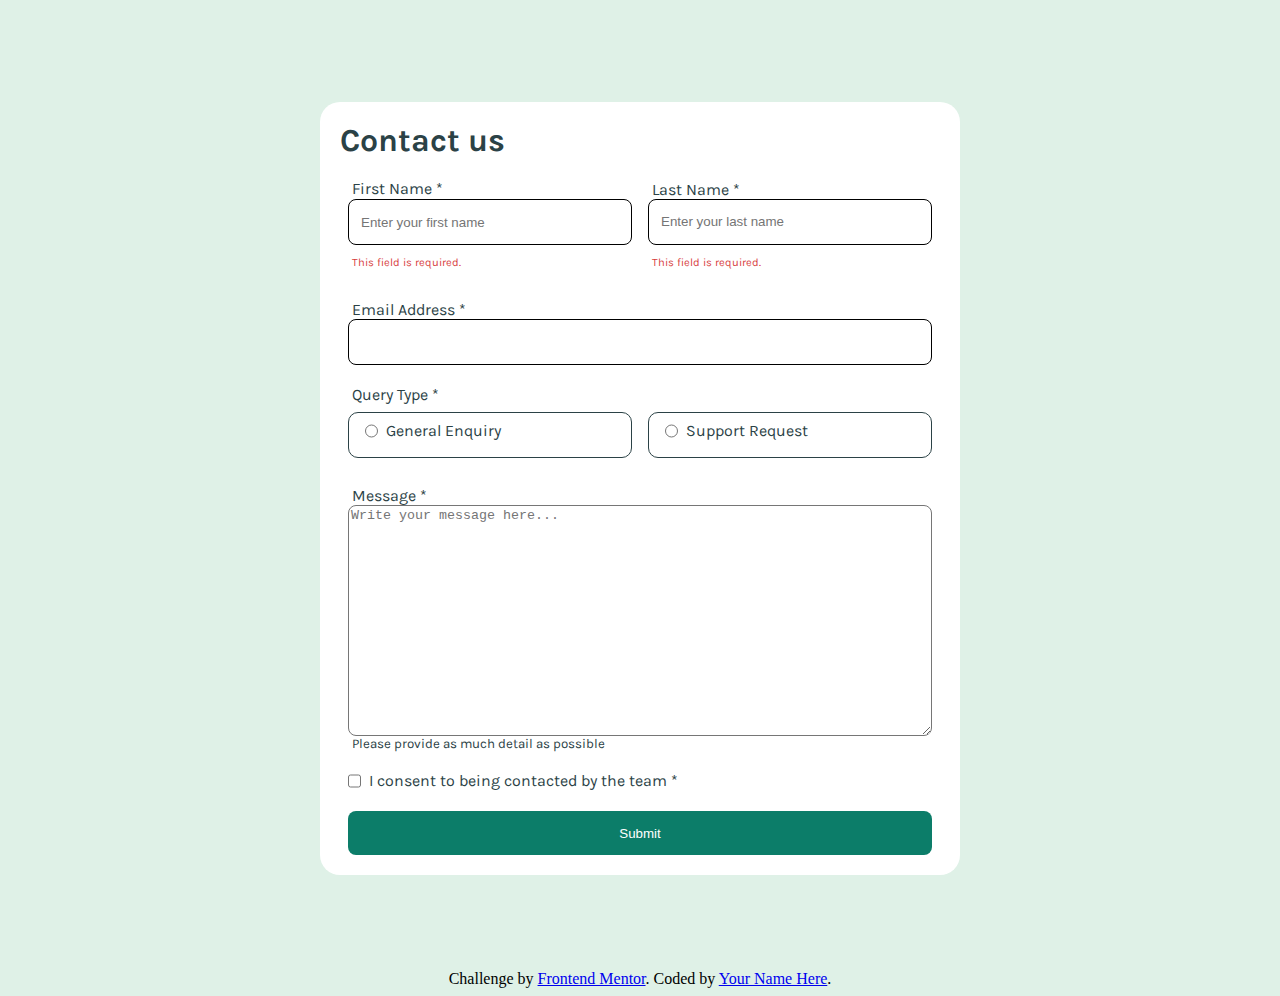
==== index.html @ 540f2067 "Change files, change html and css." ====
<!DOCTYPE html>
<html lang="en">
<head>
    <meta charset="UTF-8">
    <meta name="viewport" content="width=device-width, initial-scale=1.0">
    <title>Grid Layout</title>
    <link rel="stylesheet" href="style.css">
    <!-- Google fonts-->
    <link rel="preconnect" href="https://fonts.googleapis.com">
    <link rel="preconnect" href="https://fonts.gstatic.com" crossorigin>
    <link href="https://fonts.googleapis.com/css2?family=Karla:ital,wght@0,200..800;1,200..800&display=swap" rel="stylesheet">
</head>
<body>
    <div id="success_msg">
        <p> 
            <svg xmlns="http://www.w3.org/2000/svg" width="20" height="21" fill="none" viewBox="0 0 20 21"><path fill="#fff" d="M14.28 7.72a.748.748 0 0 1 0 1.06l-5.25 5.25a.748.748 0 0 1-1.06 0l-2.25-2.25a.75.75 0 1 1 1.06-1.06l1.72 1.72 4.72-4.72a.75.75 0 0 1 1.06 0Zm5.47 2.78A9.75 9.75 0 1 1 10 .75a9.76 9.76 0 0 1 9.75 9.75Zm-1.5 0A8.25 8.25 0 1 0 10 18.75a8.26 8.26 0 0 0 8.25-8.25Z"/></svg>
            Message Sent!
            <br>
            Thanks for completing the form. We'll be in touch soon!
        </p>
    </div>
    <form class="contact_form">
        <div class="zero">
            <h1 tabindex="0">Contact us</h1>
        </div>

        <div class="one">
            <label id="label_first_name" for="first_name">First Name *</label>
            <input id="first_name" type="text" name="first_name" title="Enter your first name" placeholder="Enter your first name" required minlength="2" maxlength="30" pattern="[A-Za-z]+" aria-labelledby="label_first_name" aria-required="true" tabindex="0"/>
            <p class="error_msg">This field is required.</p>
        </div>

        <div class="two">
            <label id="label_last_name" for="last_name">Last Name *</label>
            <input id="last_name" type="text" name="last_name" title="Enter your last name" placeholder="Enter your last name" required minlength="2" maxlength="30" pattern="[A-Za-z]+" aria-labelledby="label_last_name" aria-required="true" tabindex="0"/>
            <p class="error_msg">This field is required.</p>
        </div>

        <div class="three">
            <label id="label_email" for="email">Email Address *</label>
            <input id="email" type="email" name="email" aria-labelledby="label_email" required aria-required="true">
        </div>

        <div class="four">
            <fieldset>
                <legend>Query Type *</legend>
                    <div class="container_general" tabindex="0">
                        <input type="radio" id="query_general" name="query" title="Select this for general inquiries" value="general" required>
                        <label for="query_general">General Enquiry</label>
                    </div>
                    <div class="container_support" tabindex="0">
                        <input type="radio" id="query_support" name="query" title="Select this for support requests" value="support" required>
                        <label for="query_support">Support Request</label>
                    </div>
            </fieldset>
        </div>  

        <div class="five">
                <label id="label_message" for="message">Message *</label>
                <textarea id="message" name="message" rows="15" required aria-required="true" aria-describedby="message-help" placeholder="Write your message here..."></textarea>
                <small id="message_help">Please provide as much detail as possible</small>      
        </div>

        <div class="six">
            <label for="checkbox" id="label_checkbox">
                <input id="checkbox" type="checkbox" name="consent" tabindex="0">
                I consent to being contacted by the team *
            </label>
        </div>

        <div class="seven">
            <button type="submit" tabindex="0">
                Submit
            </button>
        </div>
    </form>
    <div class="attribution">
        Challenge by <a href="https://www.frontendmentor.io?ref=challenge">Frontend Mentor</a>. 
        Coded by <a href="#">Your Name Here</a>.
      </div>
    <script src="script.js"></script>
</body>
</html>
---- style.css ----
/* Parents: body, pop-up's container, form, divs */
body {
    display: flex;
    flex-direction: column;
    justify-content: center;
    align-items: center;
    background-color:  hsl(148, 38%, 91%);
    box-sizing: border-box;
}

#success_msg {
    position: fixed;         
    top: 0rem;               
    left: 50%;               
    transform: translateX(-50%);
    background-color: hsl(148, 38%, 30%); 
    color: white;         
    padding: 1rem;          
    border-radius: 0.5rem;   
    width: auto;             
    max-width: 90%;          
    display: flex;          
    justify-content: center; 
    align-items: center;     
    box-shadow: 0 4px 6px rgba(0, 0, 0, 0.1); 
    z-index: 1000;  
    display: none;            
    animation: fadeInOut 5s ease forwards;
}

#success_msg.show {
    display: flex;
    animation: fadeInOut 5s ease forwards;
}

form {
    margin: 5.88rem auto;
    padding: 1.25rem;
    border-radius: 1.25rem;
    display: inline-grid;
    grid-template-rows: auto;
    grid-template-columns: 1fr;
    row-gap: 1.25rem;
    color: hsl(187, 24%, 22%);
    background-color: white;
    font-family: "Karla", sans-serif;
    font-weight: 400;
}

.one, .two {
    grid-column: span 1;
}

.zero,
.one,
.two,
.three,
.four,
.five,
.six,
.seven {
    margin: 0;
    padding: 0;
    width: 100%;
    display: flex;
    flex-direction: column;
    justify-content: flex-start;
    align-items: flex-start;
}

fieldset {
    padding: 0;
    margin: 0;
    display: flex;
    flex-direction: column;
    border-radius: 0.5rem;
    align-self: stretch;
    border: none;
}

.container_general,
.container_support {
    display: flex;
    flex-direction: row; 
    margin: 0.5rem;
    padding: 0.5rem 0.5rem;
    height: 1.75rem;
    background-color: white;
    border: 1px solid hsl(187, 24%, 22%);
    border-radius: 10px;
}

textarea {
    
    margin: 0rem 0.5rem;
    border-radius: 0.5rem;
    align-self: stretch;
}


/* Children:
/* Typography */
h1 {
    margin: 0px;
    color: hsl(187, 24%, 22%);
}

p {
    padding: 0 0.75rem;
}

#success_msg p {
    margin: 0;              
    font-size: 1rem;        
    text-align: left;         
}

/* Labels, inputs, radio buttons, submit button */
div:nth-child(5) {
    height: auto;
}

label {
    font-size: 1rem;
}

#label_first_name,
#label_last_name,
#label_email,
#label_message,
#message_help,
legend {
    padding: 0 0.75rem;
}

#label_first_name, 
#first_name {
    height: 1.25rem;
}

#label_checkbox {
    display: flex;
}

input {
    height: 1.25rem;
    padding: 0.75rem;
    margin: 0rem 0.5rem;
    border-radius: 0.5rem;
    align-self: stretch;
    border: 1px solid black;
}

button[type="submit"] {
    height: 2.75rem;
    padding: 0.75rem;
    margin: 0rem 0.5rem;
    border-radius: 0.5rem;
    align-self: stretch;
    color: white;
    background-color:hsl(169, 82%, 27%) ;
    font-weight: 400;
    border: none;
}


/*  Focus, check, valid, and invalid states for inputs, textarea, and buttons */
/* Inputs valid, invalid, on focus, on hover  */
input:valid {
    border: 2px solid hsl(169, 82%, 27%);
    outline: none;
}

input:invalid + .error_msg {
    color: hsl(0, 66%, 54%);
    display: block;
}

input:focus,
textarea:focus {
    border: 2px solid hsl(169, 82%, 27%);
    cursor: pointer;
    outline: none;
}

.container_general:focus,
.container_support:focus {
    border: 2px solid hsl(169, 82%, 27%);
    cursor: pointer;
    outline: none;
}

input:hover,
textarea:hover,
.container_general:hover,
.container_support:hover {
    border: 2px solid hsl(169, 82%, 27%);
    cursor: pointer;
    background-color:  hsl(148, 38%, 91%);
}

/* .green class toggled when the radio buttons are/aren't selected */
.container_general.green,
.container_support.green {
    background-color:  hsl(148, 38%, 91%);
    border: 2px solid hsl(169, 82%, 27%);
}

/* Checkbox on focus */
input[type="checkbox"]:focus {
    outline: 2px solid hsl(169, 82%, 27%);
    box-shadow: 0 0 5px 2px green; 
    cursor: pointer;
}

/* Checkbox on check */
input[type="checkbox"]:checked {
    border: 2px solid hsl(169, 82%, 27%);
    box-shadow: 0 0 5px 2px green; 
    background-color: hsl(148, 38%, 91%);
}


/* Submit button on focus and hover */
button[type="submit"]:focus {
    box-shadow: 0 0 5px 2px green;
}

button[type="submit"]:hover {
    background-color:hsl(187, 24%, 22%);
}

/* Error message for invalid input */
.error_msg {
    display: block;
    color: white;
    font-size: 0.7rem;
}

input:invalid + .error_msg {
    color: hsl(0, 66%, 54%);
    display: block;
}


/* Animation for the pop-up success message */
@keyframes fadeInOut {
    0% { opacity: 0; }
    10%, 90% { opacity: 1; }
    100% { opacity: 0; }
}


/* One media query for tablets up to laptops */
@media screen and (min-width:769px) {
    form {
        width: 37.5rem;
        grid-template-columns: 1fr 1fr;
    }

    .zero, .three, .four, .five, .six, .seven {
        grid-column-start: 1;
        grid-column-end: 2;
        grid-column: span 2;
    }
    
    .one, .two, .four, .five {
        justify-content: center;
    }

    .radio-group {
        display: flex;
        flex-direction: row;
        flex-wrap: wrap;
    }

    fieldset {
        display: grid;
        grid-template-columns: 1fr 1fr;
    }
}
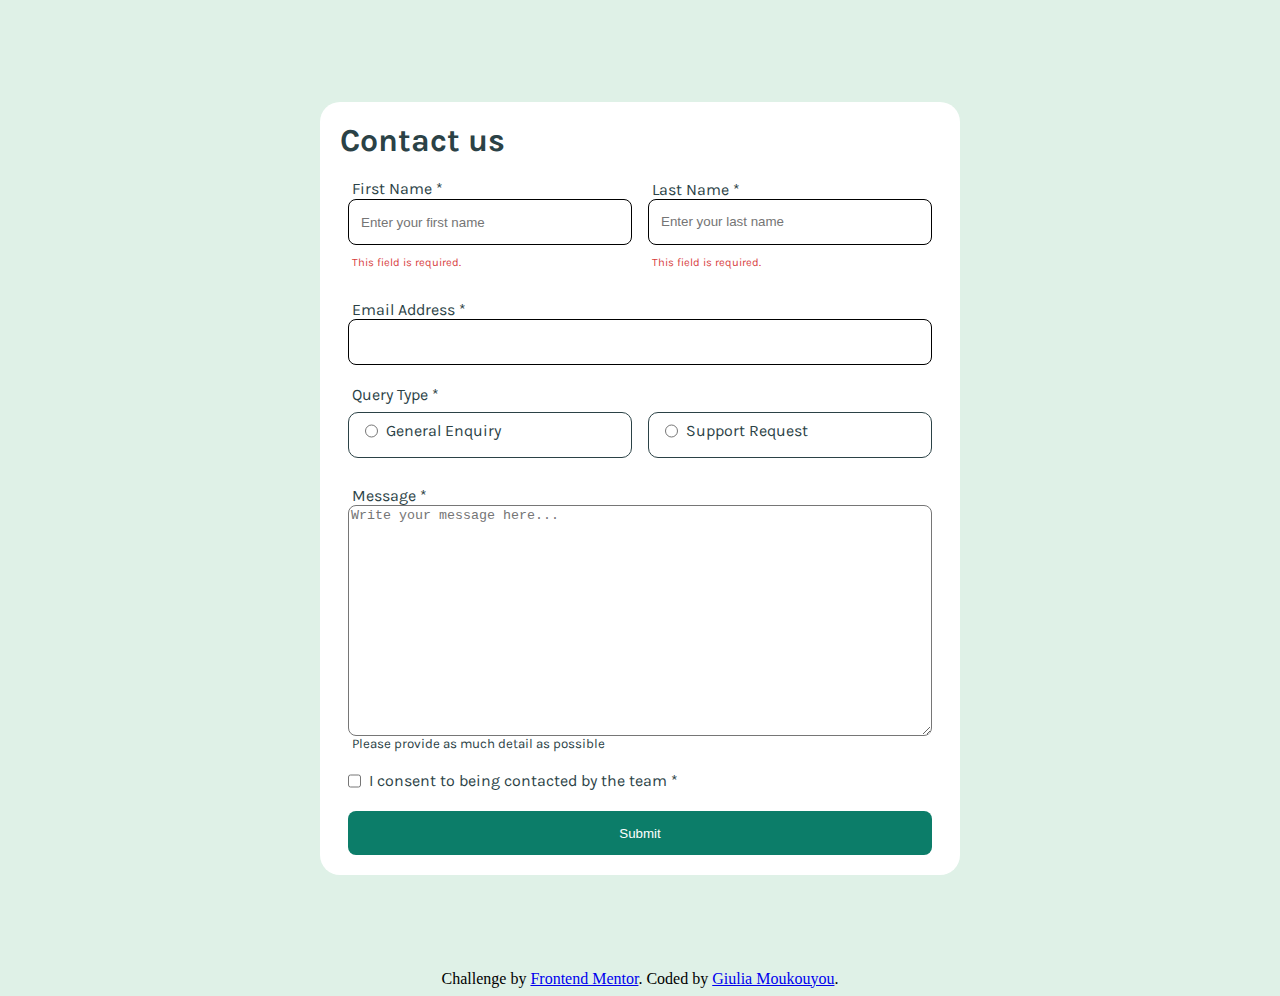
==== commit 487a85c6: "attribution fixed" ====
--- a/index.html
+++ b/index.html
@@ -76,7 +76,7 @@
     </form>
     <div class="attribution">
         Challenge by <a href="https://www.frontendmentor.io?ref=challenge">Frontend Mentor</a>. 
-        Coded by <a href="#">Your Name Here</a>.
+        Coded by <a href="#">Giulia Moukouyou</a>.
       </div>
     <script src="script.js"></script>
 </body>
--- a/style.css
+++ b/style.css
@@ -47,10 +47,6 @@
     font-weight: 400;
 }
 
-.one, .two {
-    grid-column: span 1;
-}
-
 .zero,
 .one,
 .two,
